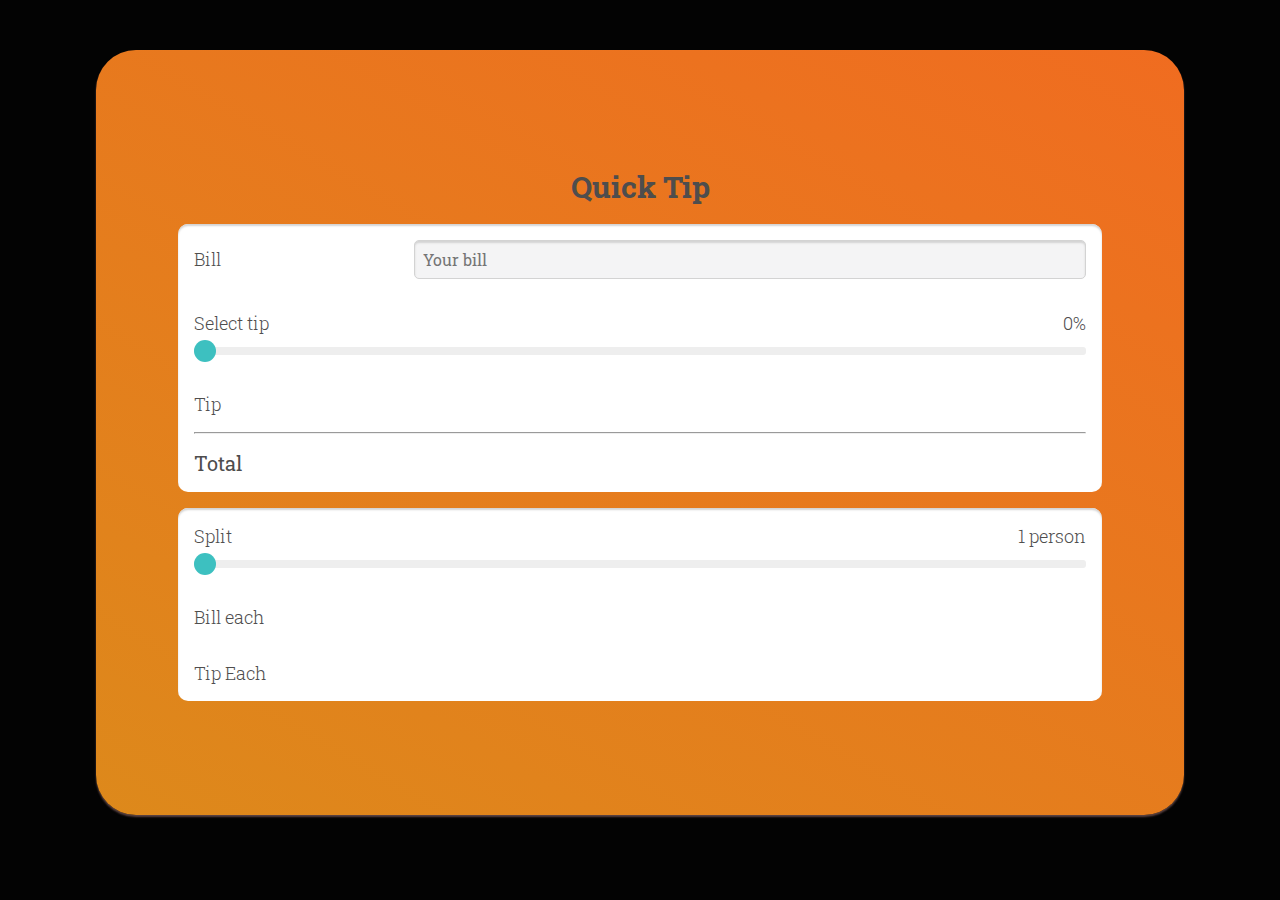
==== 1_tipCalculator/index.html @ d88a320d "create repository on github before changes" ====
<!DOCTYPE html>
<html lang="en">
  <head>
    <meta charset="UTF-8" />
    <meta name="viewport" content="width=device-width, initial-scale=1.0" />
    <link
      href="https://fonts.googleapis.com/css2?family=Roboto+Slab:wght@300;500;700&display=swap"
      rel="stylesheet"
    />
    <link rel="stylesheet" href="styles.css" />
    <title>Quick Tip</title>
  </head>
  <body>
    <main class="container" id="container">
      <h1>Quick Tip</h1>
      <section>
        <div class="bill">
          <label for="yourBill">Bill</label>
          <input type="number" placeholder="Your bill" id="yourBill" />
        </div>
        <div>
          <div class="space-between">
            <label for="tipInput">Select tip</label>
            <span id="tipPercent">0%</span>
          </div>
          <input type="range" value="0" id="tipInput" class="range" />
        </div>
        <div class="space-between">
          <span>Tip</span>
          <span id="tipValue"></span>
        </div>
        <hr />
        <div class="space-between total">
          <span>Total</span>
          <span id="totalWithTip"></span>
        </div>
      </section>

      <section>
        <div>
          <div class="space-between">
            <label for="splitInput">Split</label>
            <span id="splitValue">1 person</span>
          </div>
          <input
            type="range"
            min="1"
            max="10"
            value="1"
            id="splitInput"
            class="range"
          />
        </div>
        <div class="space-between">
          <span>Bill each</span>
          <span id="billEach"></span>
        </div>
        <div class="space-between">
          <span>Tip Each</span>
          <span id="tipEach"></span>
        </div>
      </section>
    </main>
    <script src="main.js"></script>
  </body>
</html>
---- 1_tipCalculator/styles.css ----
* {
    box-sizing: border-box;
    padding: 0;
    margin: 0;
}
html, body {
    font-size: 10px;
    color: #4e4d4d;
    font-family: 'Roboto Slab', serif;
    font-weight: 300;
    background-color: #030303;
    width: 100%;
    height: auto;
}

.container {
    display: flex;
    flex-direction: column;
    justify-content: center;
    align-items: center; 
    max-width: 85%;
    height: 85vh;
    margin: 5em auto;
    background: linear-gradient(30deg, #dd891b, #f06c20);
    border-radius: 4rem;
    box-shadow: 0 2px 2px #5c4343;
}

.container h1 {
    text-align: center;
    font-size: 3rem;
    margin: 0;
    padding: .6em;
}

section {
    width: 85%;
    background-color: white;
    font-size: 1.8rem;
    margin-bottom: 1.6rem;
    padding: 0 1.6rem;
    border-radius: 1rem;
    box-shadow: inset 0 2px 2px lightgray;
}

section > div {
    padding: 1.6rem 0;
}

.bill {
    display: flex;
}

.bill label {
    flex: 1;
    align-self: center;
}

.bill input {
    flex: 3;
}

input[type="number"] {
    width: 70%;
    font-family: inherit;
    background-color: #f4f4f5;
    font-size: 1.6rem;
    border: 1px solid lightgray;
    border-radius: 0.5rem;
    padding: 0.8rem 0 0.8rem 0.8rem;
    box-shadow: inset 0 2px 2px lightgray;
}

.space-between {
    display: flex;
    justify-content: space-between;
}

.total {
    font-size: 2rem;
    font-weight: bolder;
}

.range {
    -webkit-appearance: none;
    width: 100%;
    height: 8px;
    background-color: #eee;
    margin-top: 1.2rem;
    border-radius: 0.3rem;
    outline-color: #5bceae;
}

.range::-webkit-slider-thumb {
    -webkit-appearance: none; 
     width: 2.2rem; 
     height: 2.2rem;
     border-radius: 50%;
     background: #3dc0c0;
     cursor: pointer;
}

.range::-moz-range-thumb {
     width: 2.2rem; 
     height: 2.2rem;
     border-radius: 50%;
     background: #3dc0c0;
     cursor: pointer;
}

.range::-moz-focus-outer {
    border: 0;
}
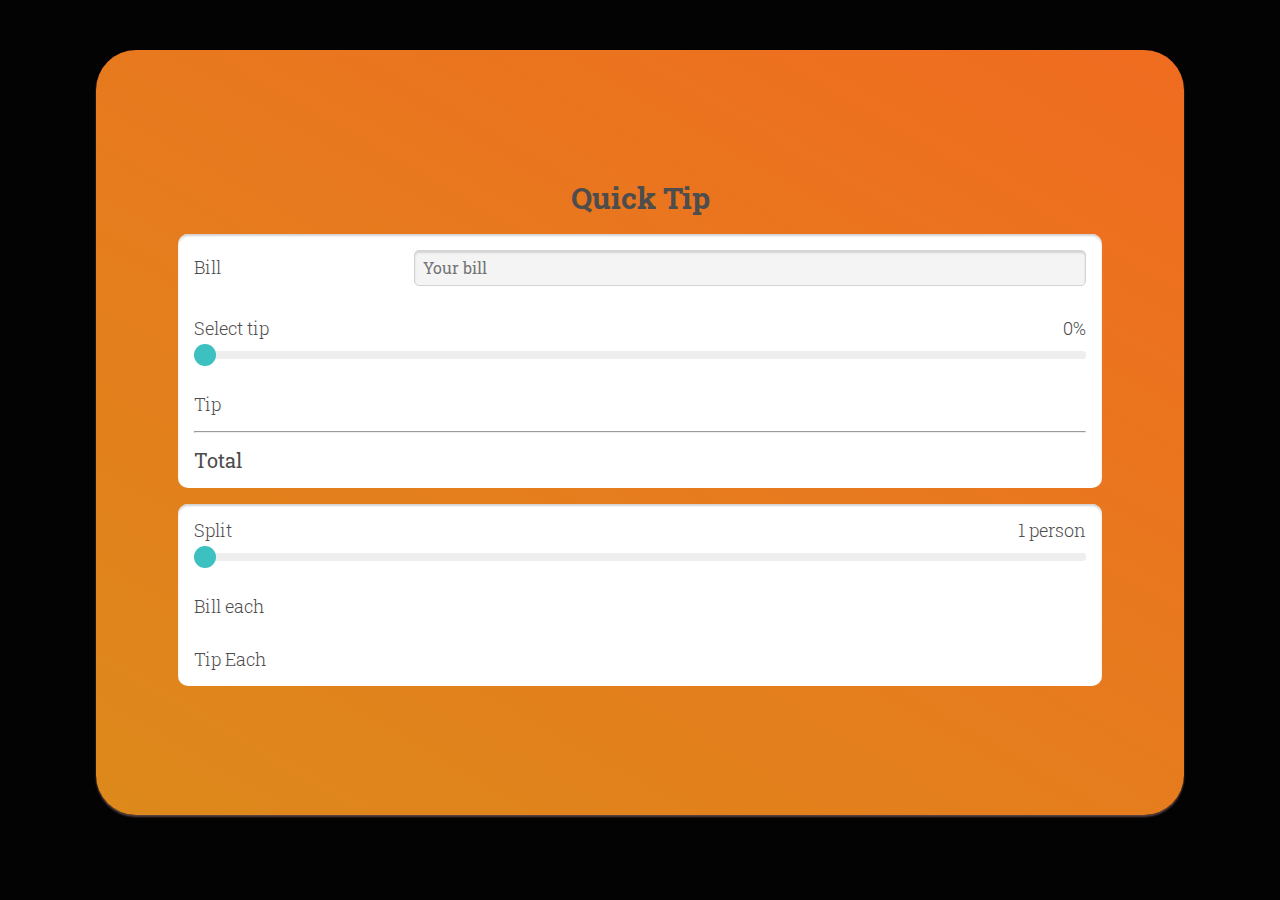
==== commit ba4adf07: "add normalize.css into project" ====
--- a/1_tipCalculator/index.html
+++ b/1_tipCalculator/index.html
@@ -7,6 +7,7 @@
       href="https://fonts.googleapis.com/css2?family=Roboto+Slab:wght@300;500;700&display=swap"
       rel="stylesheet"
     />
+    <link rel="stylesheet" href="../normalize.css">
     <link rel="stylesheet" href="styles.css" />
     <title>Quick Tip</title>
   </head>
--- a/1_tipCalculator/styles.css
+++ b/1_tipCalculator/styles.css
@@ -1,115 +1,140 @@
 * {
-    box-sizing: border-box;
-    padding: 0;
-    margin: 0;
+  -webkit-box-sizing: border-box;
+  box-sizing: border-box;
+  padding: 0;
+  margin: 0;
 }
-html, body {
-    font-size: 10px;
-    color: #4e4d4d;
-    font-family: 'Roboto Slab', serif;
-    font-weight: 300;
-    background-color: #030303;
-    width: 100%;
-    height: auto;
+html,
+body {
+  font-size: 10px;
+  color: #4e4d4d;
+  font-family: "Roboto Slab", serif;
+  font-weight: 300;
+  background-color: #030303;
+  width: 100%;
+  height: auto;
 }
 
 .container {
-    display: flex;
-    flex-direction: column;
-    justify-content: center;
-    align-items: center; 
-    max-width: 85%;
-    height: 85vh;
-    margin: 5em auto;
-    background: linear-gradient(30deg, #dd891b, #f06c20);
-    border-radius: 4rem;
-    box-shadow: 0 2px 2px #5c4343;
+  display: -webkit-box;
+  display: -ms-flexbox;
+  display: flex;
+  -webkit-box-orient: vertical;
+  -webkit-box-direction: normal;
+  -ms-flex-direction: column;
+  flex-direction: column;
+  -webkit-box-pack: center;
+  -ms-flex-pack: center;
+  justify-content: center;
+  -webkit-box-align: center;
+  -ms-flex-align: center;
+  align-items: center;
+  max-width: 85%;
+  height: 85vh;
+  margin: 5em auto;
+  background: -o-linear-gradient(60deg, #dd891b, #f06c20);
+  background: linear-gradient(30deg, #dd891b, #f06c20);
+  border-radius: 4rem;
+  -webkit-box-shadow: 0 2px 2px #5c4343;
+  box-shadow: 0 2px 2px #5c4343;
 }
 
 .container h1 {
-    text-align: center;
-    font-size: 3rem;
-    margin: 0;
-    padding: .6em;
+  text-align: center;
+  font-size: 3rem;
+  margin: 0;
+  padding: 0.6em;
 }
 
 section {
-    width: 85%;
-    background-color: white;
-    font-size: 1.8rem;
-    margin-bottom: 1.6rem;
-    padding: 0 1.6rem;
-    border-radius: 1rem;
-    box-shadow: inset 0 2px 2px lightgray;
+  width: 85%;
+  background-color: white;
+  font-size: 1.8rem;
+  margin-bottom: 1.6rem;
+  padding: 0 1.6rem;
+  border-radius: 1rem;
+  -webkit-box-shadow: inset 0 2px 2px lightgray;
+  box-shadow: inset 0 2px 2px lightgray;
 }
 
 section > div {
-    padding: 1.6rem 0;
+  padding: 1.6rem 0;
 }
 
 .bill {
-    display: flex;
+  display: -webkit-box;
+  display: -ms-flexbox;
+  display: flex;
 }
 
 .bill label {
-    flex: 1;
-    align-self: center;
+  -webkit-box-flex: 1;
+  -ms-flex: 1;
+  flex: 1;
+  -ms-flex-item-align: center;
+  -ms-grid-row-align: center;
+  align-self: center;
 }
 
 .bill input {
-    flex: 3;
+  -webkit-box-flex: 3;
+  -ms-flex: 3;
+  flex: 3;
 }
 
 input[type="number"] {
-    width: 70%;
-    font-family: inherit;
-    background-color: #f4f4f5;
-    font-size: 1.6rem;
-    border: 1px solid lightgray;
-    border-radius: 0.5rem;
-    padding: 0.8rem 0 0.8rem 0.8rem;
-    box-shadow: inset 0 2px 2px lightgray;
+  width: 70%;
+  font-family: inherit;
+  background-color: #f4f4f5;
+  font-size: 1.6rem;
+  border: 1px solid lightgray;
+  border-radius: 0.5rem;
+  padding: 0.8rem 0 0.8rem 0.8rem;
+  -webkit-box-shadow: inset 0 2px 2px lightgray;
+  box-shadow: inset 0 2px 2px lightgray;
 }
 
 .space-between {
-    display: flex;
-    justify-content: space-between;
+  display: -webkit-box;
+  display: -ms-flexbox;
+  display: flex;
+  -webkit-box-pack: justify;
+  -ms-flex-pack: justify;
+  justify-content: space-between;
 }
 
 .total {
-    font-size: 2rem;
-    font-weight: bolder;
+  font-size: 2rem;
+  font-weight: bolder;
 }
 
 .range {
-    -webkit-appearance: none;
-    width: 100%;
-    height: 8px;
-    background-color: #eee;
-    margin-top: 1.2rem;
-    border-radius: 0.3rem;
-    outline-color: #5bceae;
+  -webkit-appearance: none;
+  width: 100%;
+  height: 8px;
+  background-color: #eee;
+  margin-top: 1.2rem;
+  border-radius: 0.3rem;
+  outline-color: #5bceae;
 }
 
 .range::-webkit-slider-thumb {
-    -webkit-appearance: none; 
-     width: 2.2rem; 
-     height: 2.2rem;
-     border-radius: 50%;
-     background: #3dc0c0;
-     cursor: pointer;
+  -webkit-appearance: none;
+  width: 2.2rem;
+  height: 2.2rem;
+  border-radius: 50%;
+  background: #3dc0c0;
+  cursor: pointer;
 }
 
 .range::-moz-range-thumb {
-     width: 2.2rem; 
-     height: 2.2rem;
-     border-radius: 50%;
-     background: #3dc0c0;
-     cursor: pointer;
+  width: 2.2rem;
+  height: 2.2rem;
+  border-radius: 50%;
+  background: #3dc0c0;
+  cursor: pointer;
 }
 
 .range::-moz-focus-outer {
-    border: 0;
+  border: 0;
 }
-
-
